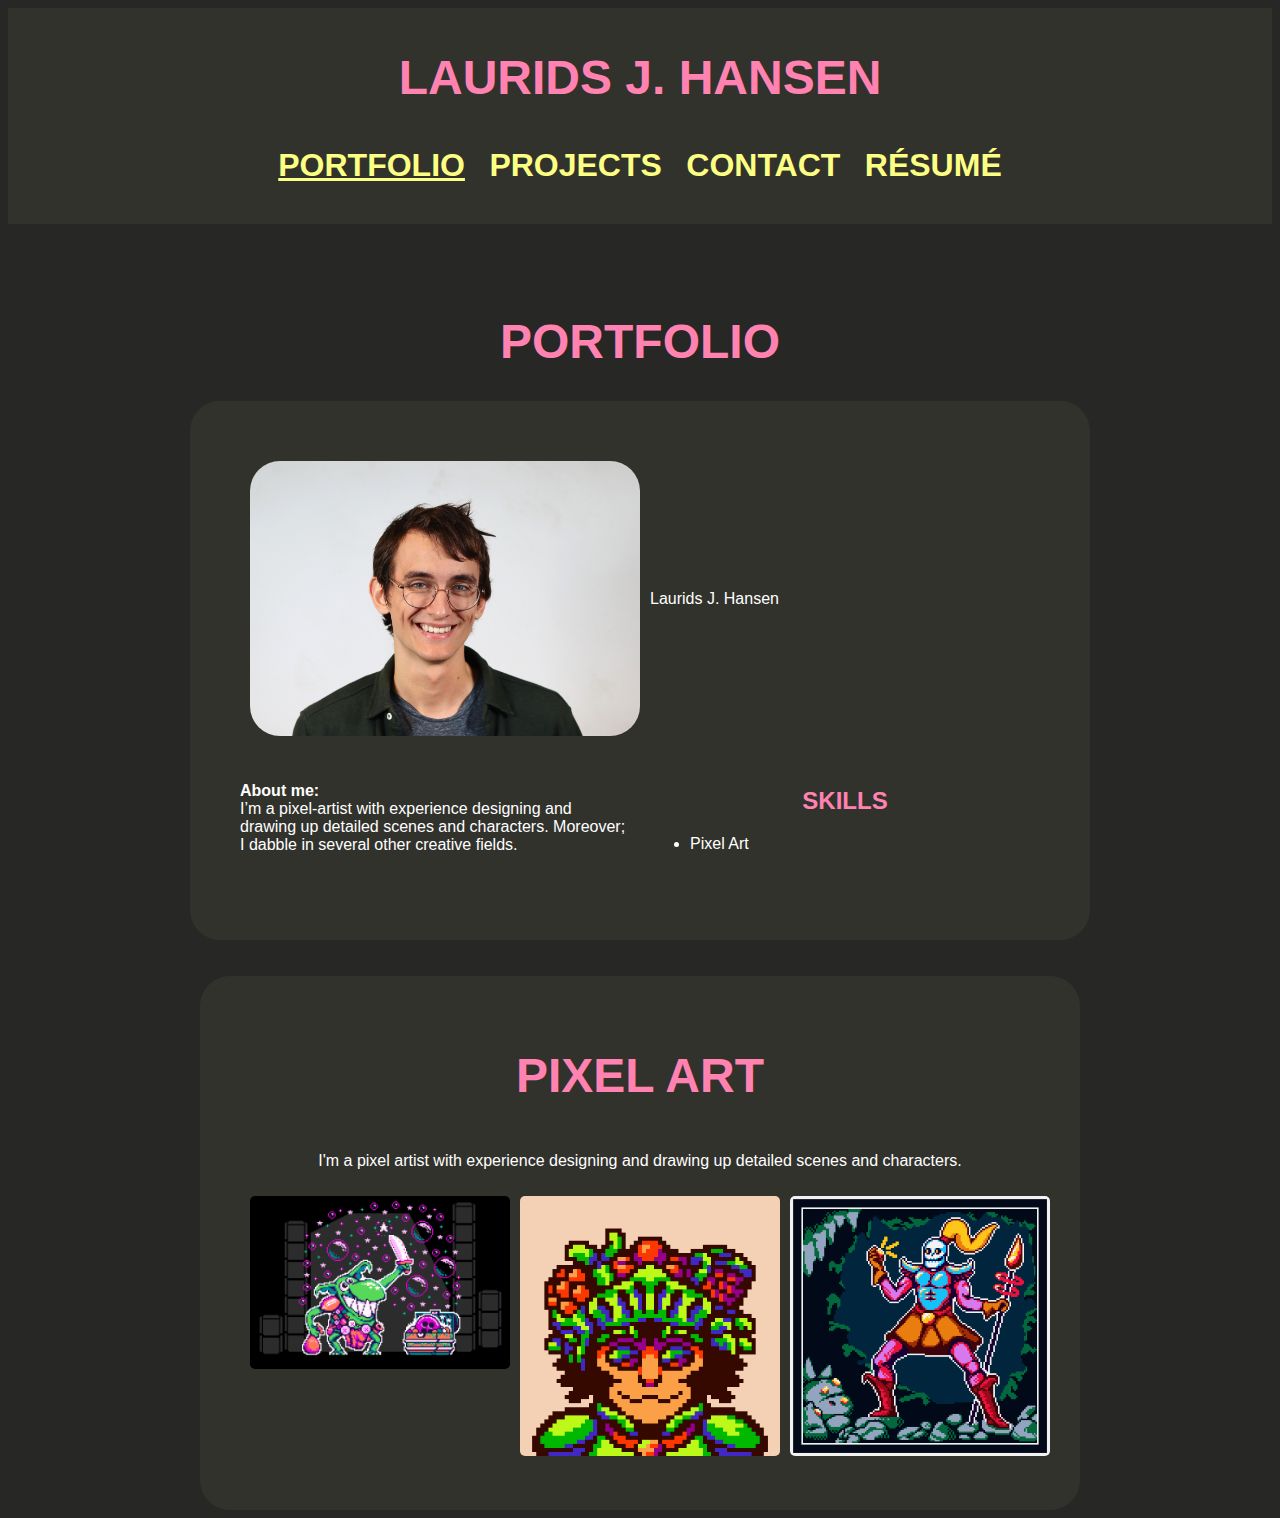
==== Project/Pages/index.html @ 57af816f "More website" ====
<!doctype html> <!-- Defines the document as an HTML.-->
<html> <!-- Start of HTML.-->
<head> 
    <link rel="stylesheet" href="StyleSheet.css" type="text/CSS"> <!-- references stylesheet-->
    <title> Home Page </title>
    <link rel="icon" href="../Images/logo.png" type="image/png">

</head>

<body>
<!-- HEADER-->
    <div id="header"> 
        <h1 id="site_name"> Laurids J. hansen</h1> 
        <div id="nav_bar" class="sticky">
            <button onclick="location.href='index.html'"><u>portfolio</u></button>
            <button onclick="location.href='projects.html'"> Projects </button>
            <button onclick="location.href='contact.html'"> contact </button>
            <button onclick="window.open('https://www.linkedin.com/in/lauridsjhansen/', '_blank')"> Résumé </button>
        </div>
    </div>

    <h1> portfolio </h1> <!-- Title of the page.-->

<!-- INTRO BOX-->
<div id="intro" class="box" class="responsive"> 
    <img src="../Images/portrait.jpg" alt="Portrait of Laurids" id="Portrait">
    <p> Laurids J. Hansen</p>
    <p><strong>About me:</strong><br>
        I’m a pixel-artist with experience designing and drawing up detailed scenes and characters.
        Moreover; I dabble in several other creative fields.</p>
    
<!-- TABLE OF CONTENTS-->
    <div id="Table of contents"> <h2> Skills </h2>
        <ul>
            <li> Pixel Art</li>
        </ul>
    </div>
    
</div>

<br>
<br>

<!-- PIXEL ART -->
<div id="pixel_art" class="box">
    <h1>Pixel Art</h1>
    <p>
        I'm a pixel artist with experience designing and drawing up detailed scenes and characters.
    </p>
    <div class="gallery">
        <div class="gallery-item">
            <img src="../Images/goblin.png" alt="Pixel Art goblin">
        </div>
        <div class="gallery-item">
            <img src="../Images/monkey.png" alt="Pixel Art monkey">
        </div>
        <div class="gallery-item">
            <img src="../Images/soldier.gif" alt="Pixel Art soldier">
        </div>
    </div>
</div>

</body>


</html>
---- Project/Pages/StyleSheet.css ----
@charset "utf-8";

/* Body */
body {
    background-color: #272725;
    color: white;
    font-family: sans-serif;
}

/* Headings */
h1, h2, h3, h4, h5, h6 {
    color: #ff82b1;
    font-family: sans-serif;
    text-transform: uppercase;
    text-align: center;
}

h1 {
    font-size: 3em;
}

/* Text Elements */
p, a, span, div {
    color: white;
    font-family: sans-serif;
}

/* Images */
img {
    border-radius: 30px;
    margin: 10px;
    max-width: 100%;
}

/* Links */
:any-link {
    color: #fff79f;
}

:any-link:hover {
    color: #fffb00;
    animation-name: hover_zoom;
    animation-duration: 100ms;
    position: relative;
    animation-fill-mode: forwards;
}

/* Buttons */
button {
    background-color: #ff82b200;
    color: #fdff83;
    border: none;
    border-radius: 30px;
    padding: 10px;
    margin: auto;
    text-transform: uppercase;
    text-align: center;
    font-size: 2em;
    font-weight: bold;
}

button:hover {
    animation-name: hover_zoom;
    animation-duration: 100ms;
    position: relative;
    animation-fill-mode: forwards;
}

/* NAVIGATION BAR & TITLE*/
#header {
    border-radius: 0px;
    justify-content: center;
    margin-top: 0px;
    margin-left: 0px;
    margin-right: 0px;
    margin-bottom: 90px;
    text-align: center;
    background-color: #32322d;
    padding-bottom: 30px;
    padding-top: 10px;

}
.box {
/* BOX */
    display: flex;
    flex-wrap: wrap;
    justify-content: center;
    align-items: center;
    align-content: center;
    flex-direction: row;
    max-width: 800px;

    /* FORMATTING */
    margin: auto;
    background-color: #32322d;
    border-radius: 30px;
    padding: 40px;
}
/* INTRO */
#intro {
    display: grid;
    grid-template-columns: 1fr 1fr;
    grid-template-rows: auto auto 1fr;
    grid-template-areas: 
        "portrait about"
        "portrait name"
        "portrait toc";
    gap: 20px;
    max-width: 800px;
    margin: auto;
    background-color: #32322d;
    border-radius: 30px;
    padding: 50px;
}

.portrait {
    grid-area: portrait;
    max-width: 100%;
    border-radius: 30px;
}

.name {
    grid-area: name;
    align-self: start;
}

.about {
    grid-area: about;
}

.toc {
    grid-area: toc;
    align-self: end;
}
/* IMAGE GALLERY GRID */
.gallery {
    display: grid;
    grid-template-rows: auto;
    grid-template-columns: auto auto auto;
    gap: 10px;
}
.gallery img {
    width: 100%;
    height: auto;
    object-fit: cover;
    border-radius: 5px;
}

/* RESPONSIVE */
.responsive {
    max-width: 100%;
    height: auto;
}

/* RESPONSIVE IMAGE */
@media screen and (max-width: 800px) {
    .responsive {
        max-width: 100%;
    }
}

/* ANIMATION */
@keyframes hover_zoom {
    0% {
        transform: scale(1);
        text-shadow: none;
    }
    100% {
        transform: scale(1.1);
        text-shadow: 0 2px 3px rgba(0, 0, 0, 0.471);
    }
}
/* JAVASCRIPT */
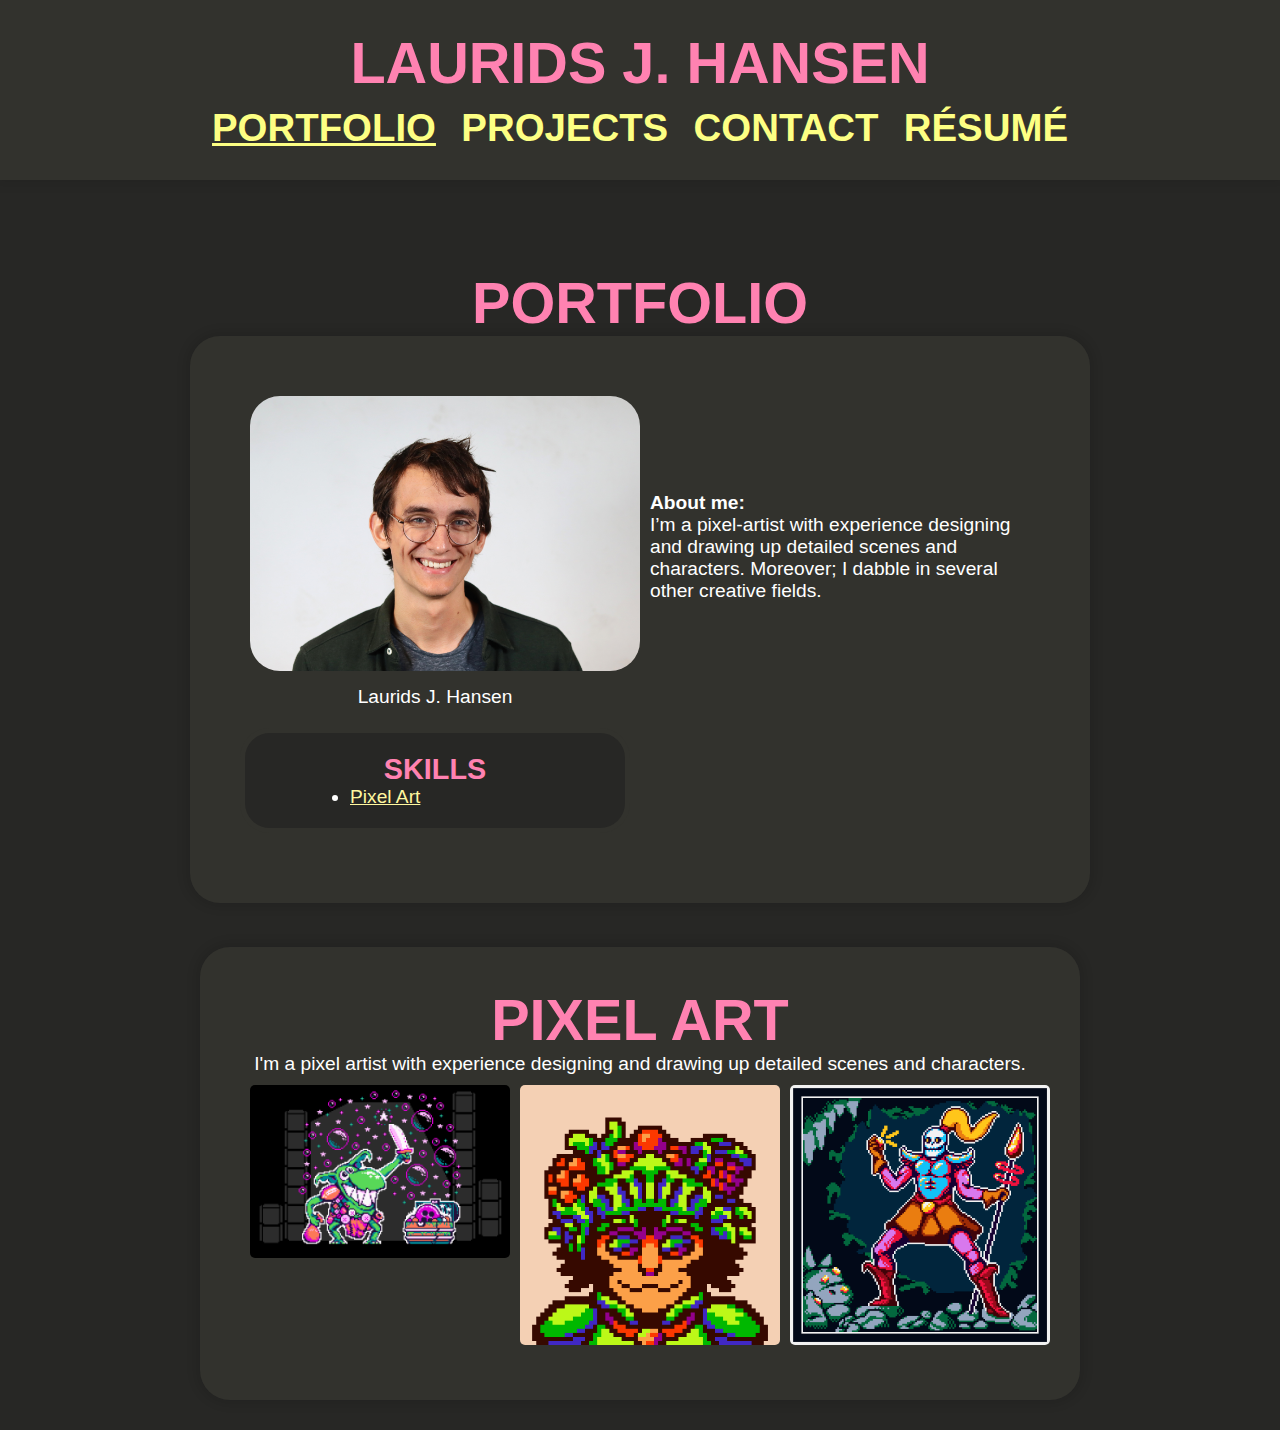
==== commit 78606a40: "Fix for intro" ====
--- a/Project/Pages/index.html
+++ b/Project/Pages/index.html
@@ -2,14 +2,14 @@
 <html> <!-- Start of HTML.-->
 <head> 
     <link rel="stylesheet" href="StyleSheet.css" type="text/CSS"> <!-- references stylesheet-->
-    <title> Home Page </title>
+    <title> Laurids J. Hansen - Portfolio </title>
     <link rel="icon" href="../Images/logo.png" type="image/png">
 
 </head>
 
 <body>
 <!-- HEADER-->
-    <div id="header"> 
+    <nav> 
         <h1 id="site_name"> Laurids J. hansen</h1> 
         <div id="nav_bar" class="sticky">
             <button onclick="location.href='index.html'"><u>portfolio</u></button>
@@ -17,30 +17,30 @@
             <button onclick="location.href='contact.html'"> contact </button>
             <button onclick="window.open('https://www.linkedin.com/in/lauridsjhansen/', '_blank')"> Résumé </button>
         </div>
-    </div>
+    </nav>
 
     <h1> portfolio </h1> <!-- Title of the page.-->
 
 <!-- INTRO BOX-->
-<div id="intro" class="box" class="responsive"> 
-    <img src="../Images/portrait.jpg" alt="Portrait of Laurids" id="Portrait">
-    <p> Laurids J. Hansen</p>
-    <p><strong>About me:</strong><br>
+<div id="intro" class="box"> 
+    <div>
+        <img src="../Images/portrait.jpg" alt="Portrait of Laurids" id="Portrait" class="portrait">
+        <p class="name">Laurids J. Hansen</p>
+    </div>    
+    <p class="about"><strong>About me:</strong><br>
         I’m a pixel-artist with experience designing and drawing up detailed scenes and characters.
         Moreover; I dabble in several other creative fields.</p>
     
-<!-- TABLE OF CONTENTS-->
-    <div id="Table of contents"> <h2> Skills </h2>
+    <!-- TABLE OF CONTENTS-->
+    <div class="toc"> 
+        <h2>Skills</h2>
         <ul>
-            <li> Pixel Art</li>
+            <li><a href="#pixel_art" onclick="document.getElementById('pixel_art').scrollIntoView({ behavior: 'smooth' }); return false;">Pixel Art</a></li>
         </ul>
     </div>
-    
 </div>
-
 <br>
 <br>
-
 <!-- PIXEL ART -->
 <div id="pixel_art" class="box">
     <h1>Pixel Art</h1>
--- a/Project/Pages/StyleSheet.css
+++ b/Project/Pages/StyleSheet.css
@@ -1,10 +1,14 @@
 @charset "utf-8";
-
+* {
+    padding: 0;
+    margin: 0;
+}
 /* Body */
 body {
     background-color: #272725;
     color: white;
     font-family: sans-serif;
+    font-size: larger
 }
 
 /* Headings */
@@ -36,14 +40,13 @@
 :any-link {
     color: #fff79f;
 }
-
-:any-link:hover {
-    color: #fffb00;
-    animation-name: hover_zoom;
-    animation-duration: 100ms;
-    position: relative;
-    animation-fill-mode: forwards;
-}
+    :any-link:hover {
+        color: #fffb00;
+        animation-name: hover_zoom;
+        animation-duration: 100ms;
+        position: relative;
+        animation-fill-mode: forwards;
+    }
 
 /* Buttons */
 button {
@@ -58,16 +61,18 @@
     font-size: 2em;
     font-weight: bold;
 }
-
-button:hover {
-    animation-name: hover_zoom;
-    animation-duration: 100ms;
-    position: relative;
-    animation-fill-mode: forwards;
+    button:hover {
+        animation-name: hover_zoom;
+        animation-duration: 100ms;
+        position: relative;
+        animation-fill-mode: forwards;
+    }
+.burger-menu
+{
+    
 }
-
 /* NAVIGATION BAR & TITLE*/
-#header {
+nav {
     border-radius: 0px;
     justify-content: center;
     margin-top: 0px;
@@ -76,8 +81,9 @@
     margin-bottom: 90px;
     text-align: center;
     background-color: #32322d;
-    padding-bottom: 30px;
-    padding-top: 10px;
+    padding-bottom: 20px;
+    padding-top: 30px;
+    box-shadow: 0px 0px 10px 5px rgba(0, 0, 0, 0.075);
 
 }
 .box {
@@ -89,22 +95,20 @@
     align-content: center;
     flex-direction: row;
     max-width: 800px;
+    box-shadow: 0px 0px 10px 5px rgba(0, 0, 0, 0.097);
 
     /* FORMATTING */
-    margin: auto;
+    margin-left: auto;
+    margin-right: auto;
     background-color: #32322d;
     border-radius: 30px;
     padding: 40px;
+    margin-bottom: 30px;
 }
 /* INTRO */
 #intro {
-    display: grid;
-    grid-template-columns: 1fr 1fr;
-    grid-template-rows: auto auto 1fr;
-    grid-template-areas: 
-        "portrait about"
-        "portrait name"
-        "portrait toc";
+    display: flex;
+    flex-direction: column;
     gap: 20px;
     max-width: 800px;
     margin: auto;
@@ -112,26 +116,39 @@
     border-radius: 30px;
     padding: 50px;
 }
-
+#intro {
+    display: grid;
+    grid-template-columns: 1fr 1fr;
+    grid-template-rows: auto auto 1fr;
+    gap: 20px;
+    max-width: 800px;
+    margin: auto;
+    background-color: #32322d;
+    border-radius: 30px;
+    padding: 50px;
+}
+.name {
+    text-align: center;
+    vertical-align: top;
+}
+/* TABLE OF CONTENTS */
+.toc {
+    border: solid 5px #32322d;
+    border-radius: 30px;
+    padding: 20px;
+    background-color: #272725;
+    
+}
+.toc ul {
+    padding-left: 25%; /* Adjust the value as needed */
+}
+/* PORTRAIT */
 .portrait {
-    grid-area: portrait;
     max-width: 100%;
     border-radius: 30px;
+    padding-bottom: 0;
 }
 
-.name {
-    grid-area: name;
-    align-self: start;
-}
-
-.about {
-    grid-area: about;
-}
-
-.toc {
-    grid-area: toc;
-    align-self: end;
-}
 /* IMAGE GALLERY GRID */
 .gallery {
     display: grid;
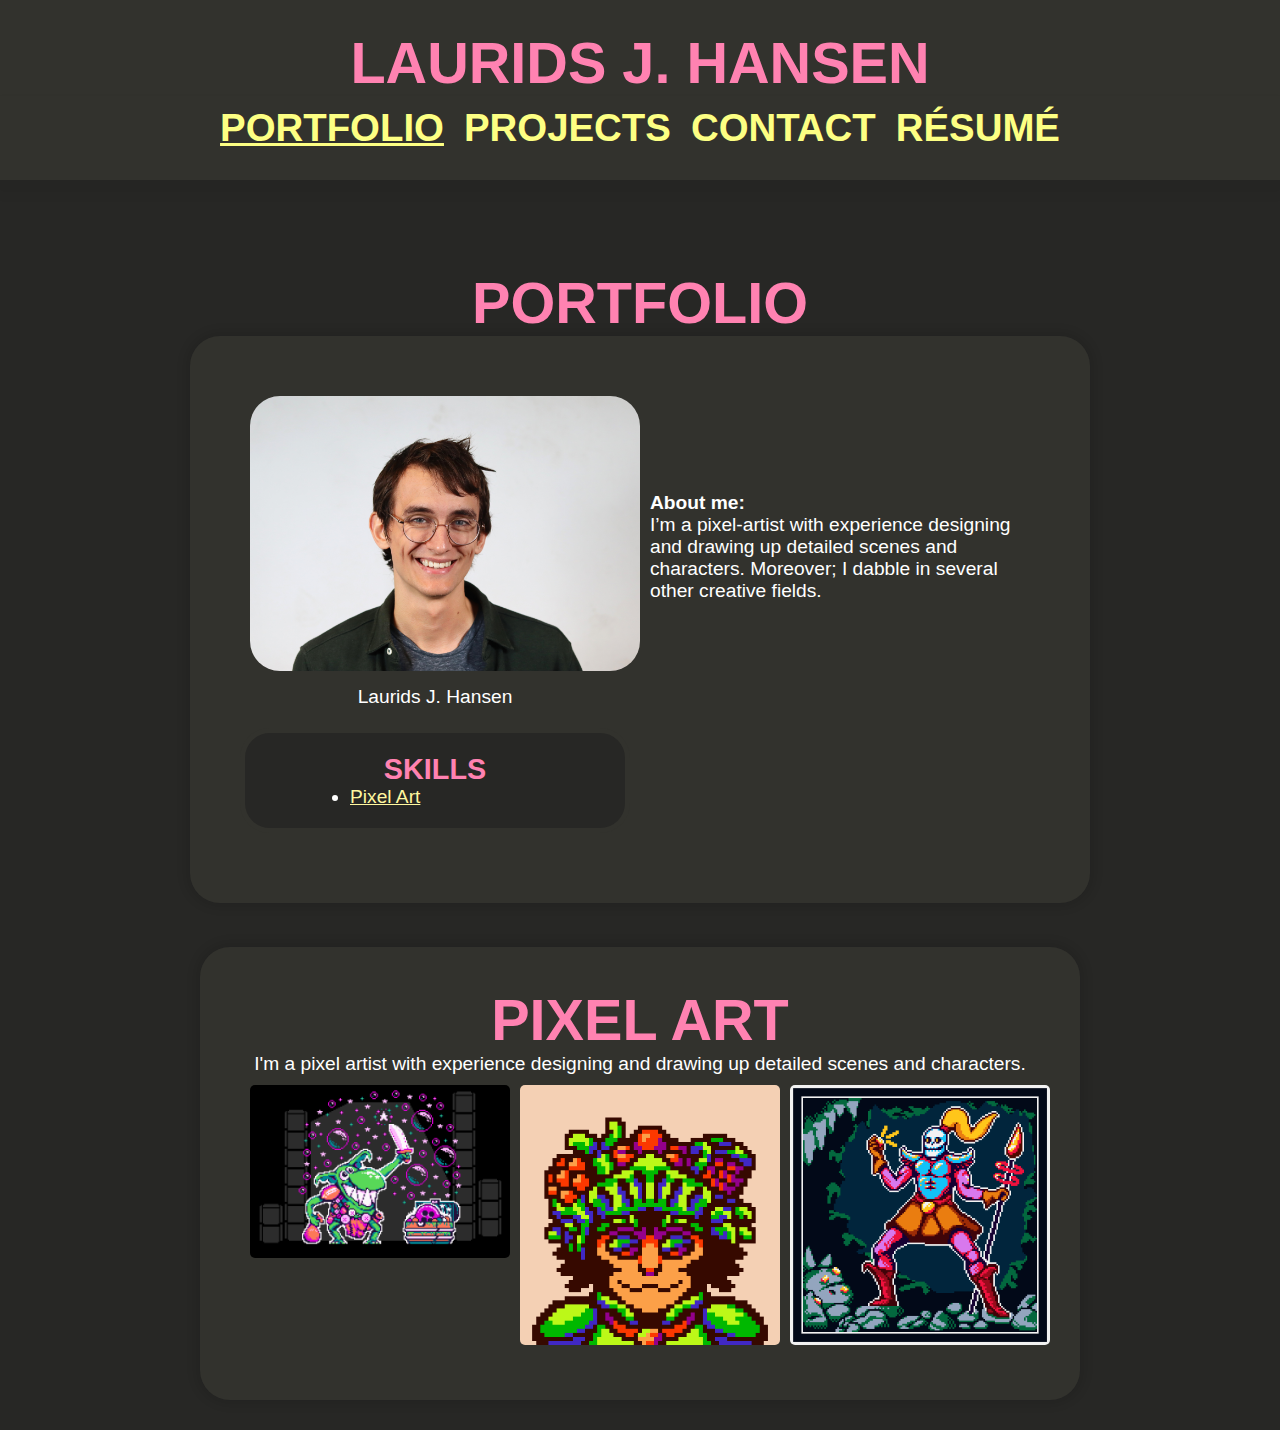
==== commit f79fbc76: "Burger does not work" ====
--- a/Project/Pages/index.html
+++ b/Project/Pages/index.html
@@ -9,9 +9,11 @@
 
 <body>
 <!-- HEADER-->
+<h1 id="site_name"> Laurids J. hansen</h1> 
     <nav> 
-        <h1 id="site_name"> Laurids J. hansen</h1> 
-        <div id="nav_bar" class="sticky">
+        <input id="menu-activate" type="checkbox"> 
+        <label class="menu-box" for="menu-activate">
+        <div id="nav_bar" class="menu">
             <button onclick="location.href='index.html'"><u>portfolio</u></button>
             <button onclick="location.href='projects.html'"> Projects </button>
             <button onclick="location.href='contact.html'"> contact </button>
--- a/Project/Pages/StyleSheet.css
+++ b/Project/Pages/StyleSheet.css
@@ -67,11 +67,13 @@
         position: relative;
         animation-fill-mode: forwards;
     }
-.burger-menu
-{
-    
-}
+
 /* NAVIGATION BAR & TITLE*/
+#site_name {
+    background-color: #32322d;
+    padding-top: 30px;
+
+}
 nav {
     border-radius: 0px;
     justify-content: center;
@@ -82,10 +84,103 @@
     text-align: center;
     background-color: #32322d;
     padding-bottom: 20px;
-    padding-top: 30px;
-    box-shadow: 0px 0px 10px 5px rgba(0, 0, 0, 0.075);
-
-}
+    box-shadow: 0px 10px 10px 5px rgba(0, 0, 0, 0.04);
+    display: flex;
+    nav{
+    background-color: #2d363c;
+    display: flex;
+    flex-direction: column;
+    justify-content: space-between;
+    align-items: center;    
+}
+.menu{
+    display: flex;
+    flex-direction: row;
+    list-style-type: none;
+}
+.menu li {
+    color: white;
+    padding: 15px;
+}
+.menu-box {
+    display: flex;
+    flex-direction: column;
+    justify-content: center;
+    align-items: center;
+}
+}
+/* BURGER MENU */
+.menu-icon, .menu-icon::before, .menu-icon::after{
+    display: block;
+    position: absolute;
+    background-color: aliceblue;
+    height: 4px;
+    width: 30px;
+    border-radius: 2px;
+    transition: transform 0.5s;
+}
+.menu-icon::before{
+    content: "";
+    margin-top: -8px;
+}
+.menu-icon::after{
+    content: "";
+    margin-top: 8px;
+}
+#menu-activate:checked + .menu-box .menu-icon::before{
+    margin-top: 0;
+    transform: rotate(45deg);
+}
+#menu-activate:checked + .menu-box .menu-icon::after{
+    margin-top: 0;
+    transform: rotate(-45deg);
+}
+#menu-activate:checked + .menu-box .menu-icon{
+    background-color: transparent;
+}
+
+#menu-activate {
+    display: none;
+}
+.menu-box {
+    display: none;
+}
+
+@media screen and (max-width: 700px) {
+    .menu-box {
+        display: flex;
+        flex-direction: column;
+        justify-content: center;
+        align-items: center;
+        width: 30px;
+        height: 100%;
+    }
+    .menu {
+        position: absolute;
+        top: 0;
+        left: 0;
+        margin-top: 75px;
+        background-color: #32322d;
+        flex-direction: column;
+        justify-content: center;
+        align-items: center;
+        width: 100%;
+    }
+        #menu-activate ~ .menu button a {
+            height: 0;
+            margin: 0;
+            padding: 0;
+            transition: height 1s;
+            display: none;
+        }
+        #menu-activate:checked ~ .menu button a {
+            height: 50px;
+            margin: 0;
+            padding: 0;
+            transition: height 1s;
+        }
+}
+
 .box {
 /* BOX */
     display: flex;
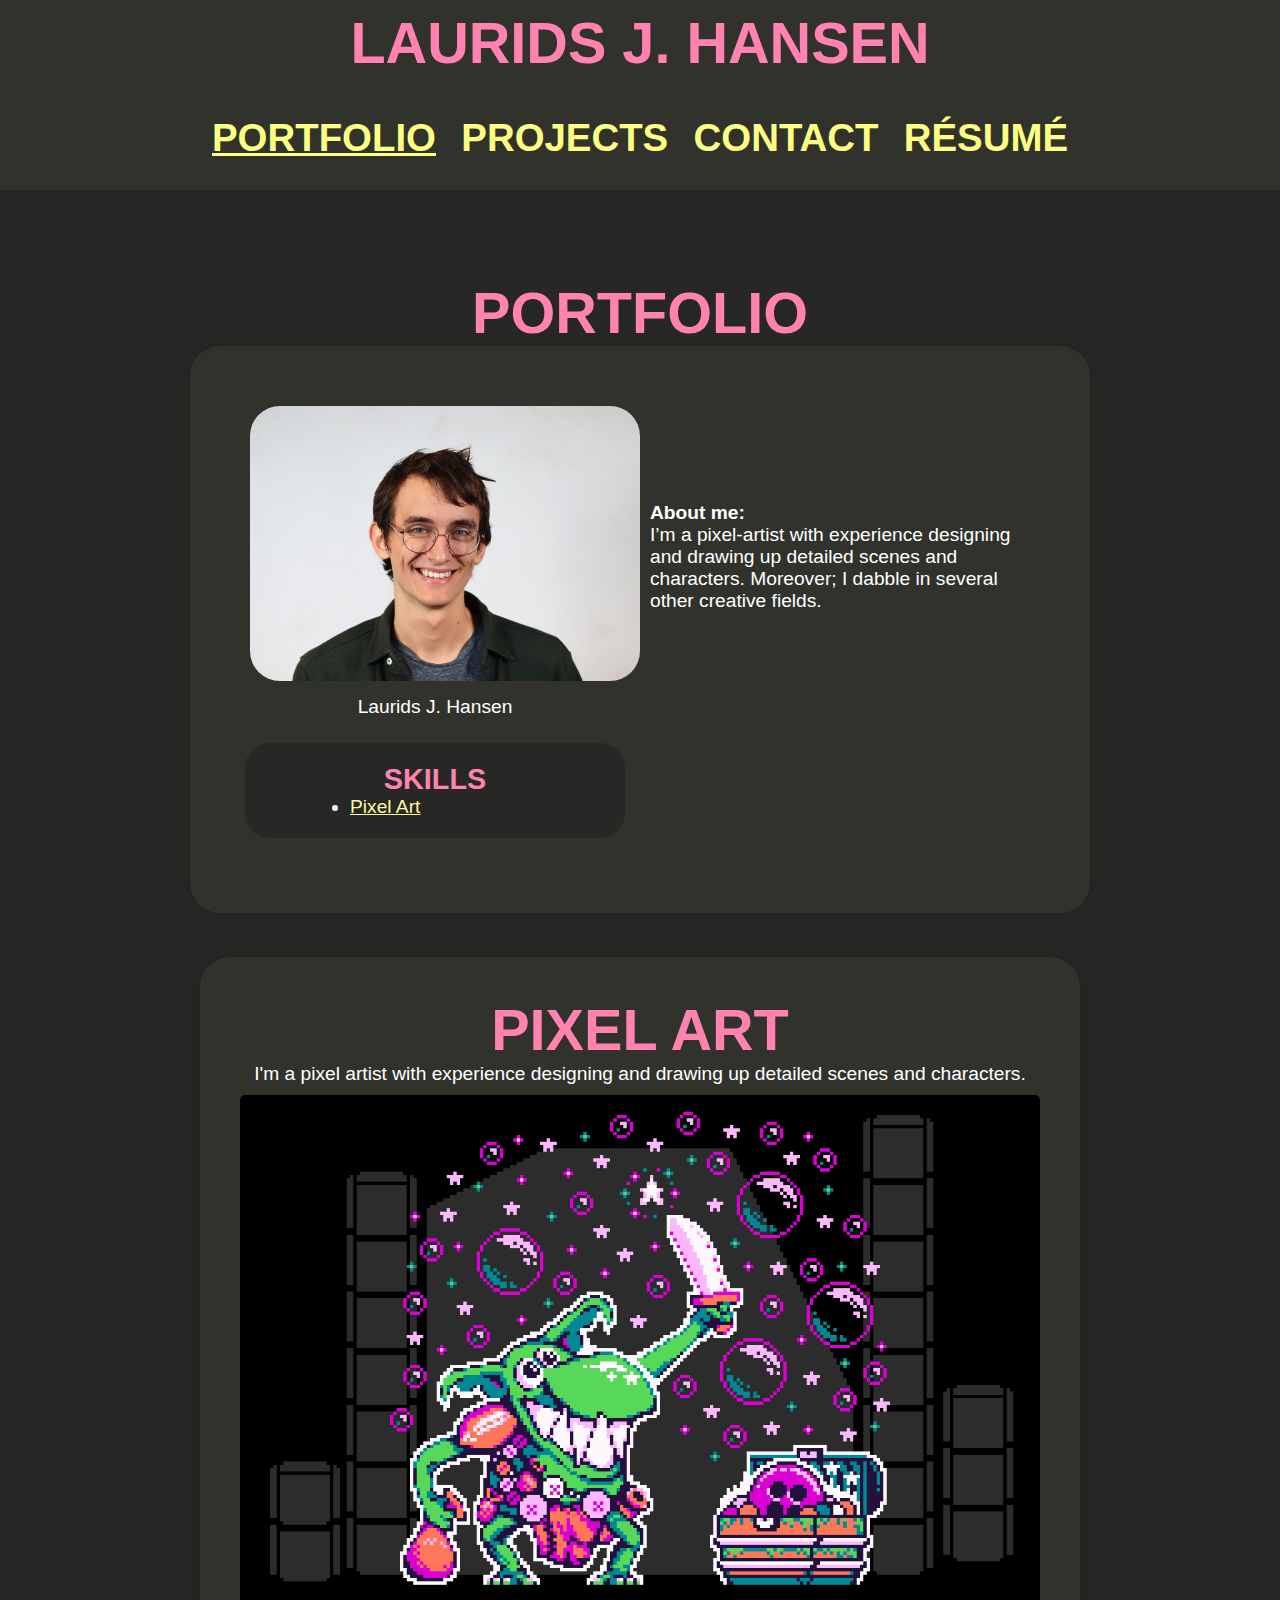
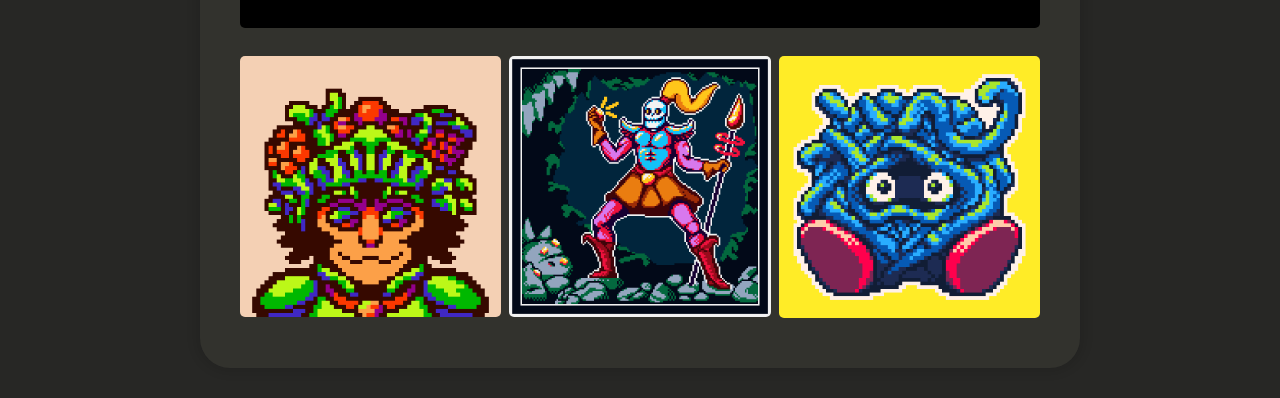
==== commit 28cb07f0: "Gallery fix and header tweaks" ====
--- a/Project/Pages/index.html
+++ b/Project/Pages/index.html
@@ -6,14 +6,11 @@
     <link rel="icon" href="../Images/logo.png" type="image/png">
 
 </head>
-
 <body>
 <!-- HEADER-->
-<h1 id="site_name"> Laurids J. hansen</h1> 
+    <h1 id="site_name"> Laurids J. hansen</h1> 
     <nav> 
-        <input id="menu-activate" type="checkbox"> 
-        <label class="menu-box" for="menu-activate">
-        <div id="nav_bar" class="menu">
+        <div id="nav_bar" class="sticky">
             <button onclick="location.href='index.html'"><u>portfolio</u></button>
             <button onclick="location.href='projects.html'"> Projects </button>
             <button onclick="location.href='contact.html'"> contact </button>
@@ -50,15 +47,10 @@
         I'm a pixel artist with experience designing and drawing up detailed scenes and characters.
     </p>
     <div class="gallery">
-        <div class="gallery-item">
-            <img src="../Images/goblin.png" alt="Pixel Art goblin">
-        </div>
-        <div class="gallery-item">
+            <img src="../Images/goblin.png" alt="Pixel Art goblin" class="image-wide">
             <img src="../Images/monkey.png" alt="Pixel Art monkey">
-        </div>
-        <div class="gallery-item">
             <img src="../Images/soldier.gif" alt="Pixel Art soldier">
-        </div>
+            <img src="../Images/tangela.png" alt="Tangela">
     </div>
 </div>
 
--- a/Project/Pages/StyleSheet.css
+++ b/Project/Pages/StyleSheet.css
@@ -67,12 +67,14 @@
         position: relative;
         animation-fill-mode: forwards;
     }
-
+.burger-menu
+{
+    
+}
 /* NAVIGATION BAR & TITLE*/
-#site_name {
-    background-color: #32322d;
-    padding-top: 30px;
-
+#site_name {   
+    background-color: #32322d;
+    padding-top: 10px;
 }
 nav {
     border-radius: 0px;
@@ -84,103 +86,10 @@
     text-align: center;
     background-color: #32322d;
     padding-bottom: 20px;
-    box-shadow: 0px 10px 10px 5px rgba(0, 0, 0, 0.04);
-    display: flex;
-    nav{
-    background-color: #2d363c;
-    display: flex;
-    flex-direction: column;
-    justify-content: space-between;
-    align-items: center;    
-}
-.menu{
-    display: flex;
-    flex-direction: row;
-    list-style-type: none;
-}
-.menu li {
-    color: white;
-    padding: 15px;
-}
-.menu-box {
-    display: flex;
-    flex-direction: column;
-    justify-content: center;
-    align-items: center;
-}
-}
-/* BURGER MENU */
-.menu-icon, .menu-icon::before, .menu-icon::after{
-    display: block;
-    position: absolute;
-    background-color: aliceblue;
-    height: 4px;
-    width: 30px;
-    border-radius: 2px;
-    transition: transform 0.5s;
-}
-.menu-icon::before{
-    content: "";
-    margin-top: -8px;
-}
-.menu-icon::after{
-    content: "";
-    margin-top: 8px;
-}
-#menu-activate:checked + .menu-box .menu-icon::before{
-    margin-top: 0;
-    transform: rotate(45deg);
-}
-#menu-activate:checked + .menu-box .menu-icon::after{
-    margin-top: 0;
-    transform: rotate(-45deg);
-}
-#menu-activate:checked + .menu-box .menu-icon{
-    background-color: transparent;
-}
-
-#menu-activate {
-    display: none;
-}
-.menu-box {
-    display: none;
-}
-
-@media screen and (max-width: 700px) {
-    .menu-box {
-        display: flex;
-        flex-direction: column;
-        justify-content: center;
-        align-items: center;
-        width: 30px;
-        height: 100%;
-    }
-    .menu {
-        position: absolute;
-        top: 0;
-        left: 0;
-        margin-top: 75px;
-        background-color: #32322d;
-        flex-direction: column;
-        justify-content: center;
-        align-items: center;
-        width: 100%;
-    }
-        #menu-activate ~ .menu button a {
-            height: 0;
-            margin: 0;
-            padding: 0;
-            transition: height 1s;
-            display: none;
-        }
-        #menu-activate:checked ~ .menu button a {
-            height: 50px;
-            margin: 0;
-            padding: 0;
-            transition: height 1s;
-        }
-}
-
+    padding-top: 30px;
+    box-shadow: 0px 16px 10px 5px rgba(0, 0, 0, 0.028);
+
+}
 .box {
 /* BOX */
     display: flex;
@@ -247,9 +156,10 @@
 /* IMAGE GALLERY GRID */
 .gallery {
     display: grid;
-    grid-template-rows: auto;
-    grid-template-columns: auto auto auto;
-    gap: 10px;
+    grid-template-rows: 1fr;
+    grid-template-columns: 1fr 1fr 1fr;
+    gap: 8px;
+    justify-items: center;
 }
 .gallery img {
     width: 100%;
@@ -257,6 +167,11 @@
     object-fit: cover;
     border-radius: 5px;
 }
+.image-wide {
+    width: 100%;
+    max-width: 100%;
+    grid-column: 1 / span 3;
+}
 
 /* RESPONSIVE */
 .responsive {
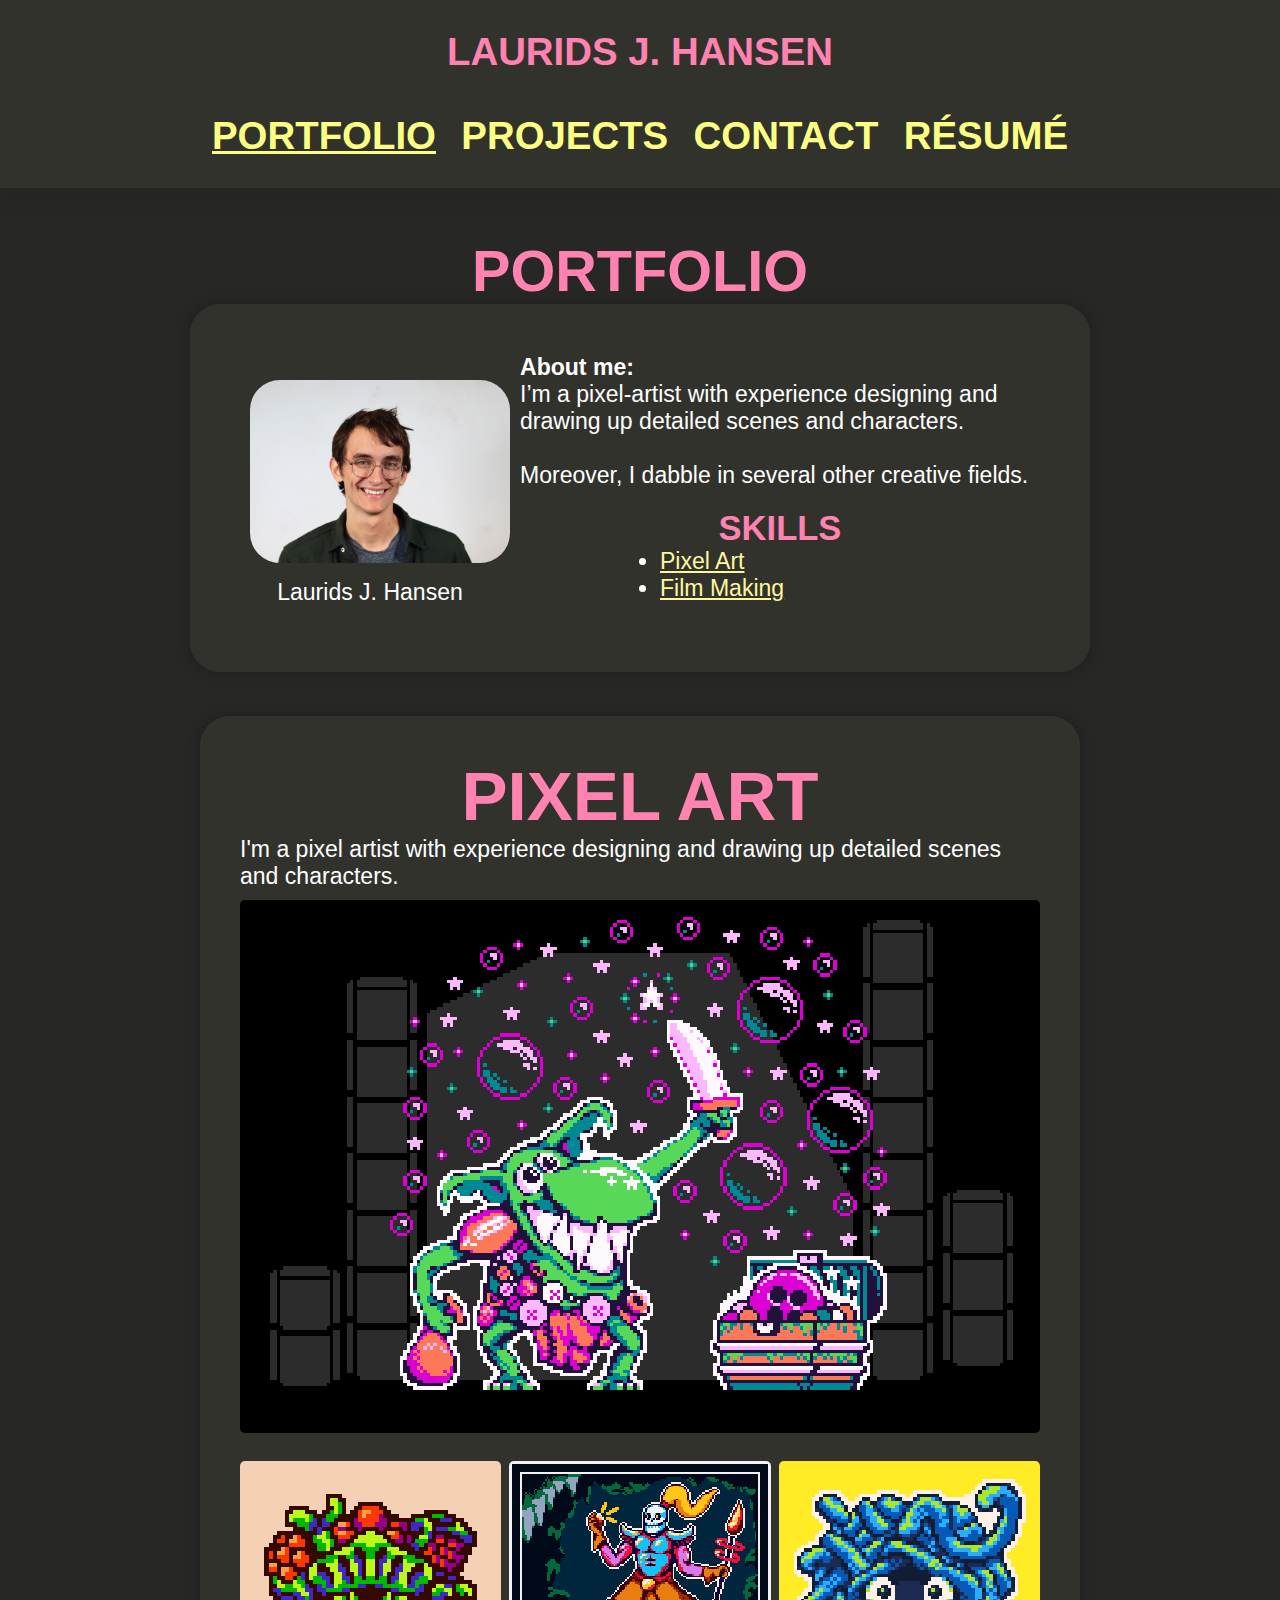
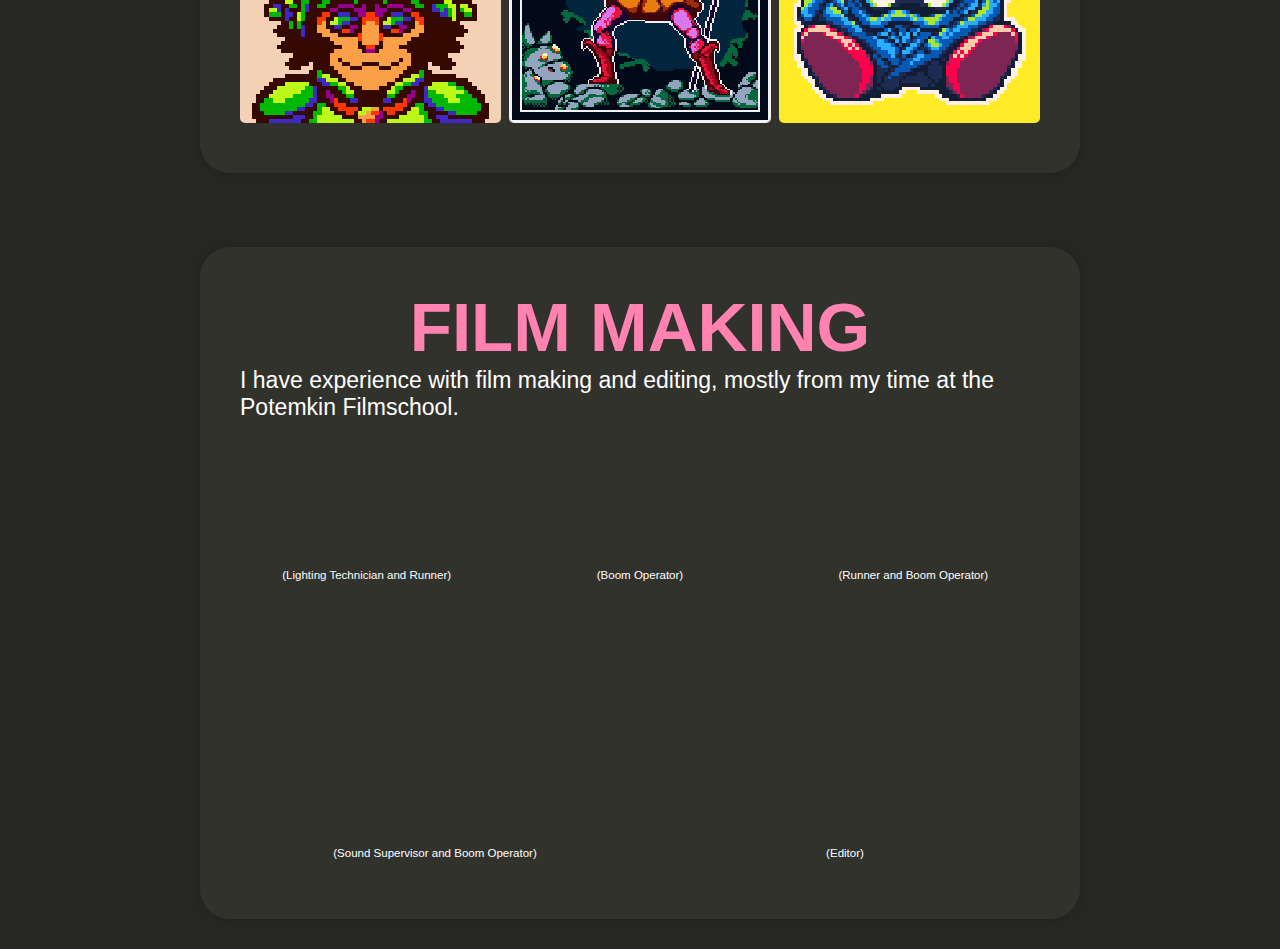
==== commit 4afa4b8d: "General clean-up." ====
--- a/Project/Pages/index.html
+++ b/Project/Pages/index.html
@@ -7,39 +7,44 @@
 
 </head>
 <body>
-<!-- HEADER-->
+    <!-- HEADER-->
     <h1 id="site_name"> Laurids J. hansen</h1> 
     <nav> 
         <div id="nav_bar" class="sticky">
             <button onclick="location.href='index.html'"><u>portfolio</u></button>
             <button onclick="location.href='projects.html'"> Projects </button>
-            <button onclick="location.href='contact.html'"> contact </button>
+            <button onclick="location.href='contact.html'"> Contact </button>
             <button onclick="window.open('https://www.linkedin.com/in/lauridsjhansen/', '_blank')"> Résumé </button>
         </div>
     </nav>
 
-    <h1> portfolio </h1> <!-- Title of the page.-->
-
-<!-- INTRO BOX-->
-<div id="intro" class="box"> 
-    <div>
-        <img src="../Images/portrait.jpg" alt="Portrait of Laurids" id="Portrait" class="portrait">
-        <p class="name">Laurids J. Hansen</p>
-    </div>    
-    <p class="about"><strong>About me:</strong><br>
-        I’m a pixel-artist with experience designing and drawing up detailed scenes and characters.
-        Moreover; I dabble in several other creative fields.</p>
     
-    <!-- TABLE OF CONTENTS-->
-    <div class="toc"> 
-        <h2>Skills</h2>
-        <ul>
-            <li><a href="#pixel_art" onclick="document.getElementById('pixel_art').scrollIntoView({ behavior: 'smooth' }); return false;">Pixel Art</a></li>
-        </ul>
-    </div>
-</div>
-<br>
-<br>
+    <!-- INTRO BOX-->
+    <h1> Portfolio </h1> <!-- Title of the page.-->
+    <div id="intro" class="box"> 
+        <div>
+            <img src="../Images/portrait.jpg" alt="Portrait of Laurids" id="Portrait" class="portrait">
+            <p class="name">Laurids J. Hansen</p>
+        </div>   
+        <div>
+            <p class="about"><strong>About me:</strong><br>
+                I’m a pixel-artist with experience designing and drawing up detailed scenes and characters.
+                <br>
+                <br>
+                Moreover, I dabble in several other creative fields.</p>
+                <!-- TABLE OF CONTENTS-->
+                <div class="toc"> 
+                    <h2>Skills</h2>
+                    <ul>
+                        <li><a href="#pixel_art" onclick="document.getElementById('pixel_art').scrollIntoView({ behavior: 'smooth' }); return false;">Pixel Art</a></li>
+                        <li><a href="#Film_making" onclick="document.getElementById('Film_making').scrollIntoView({ behavior: 'smooth' }); return false;">Film Making</a></li>
+                    </ul>
+                </div>
+            </div>
+        </div> 
+        <br>
+        <br>
+        
 <!-- PIXEL ART -->
 <div id="pixel_art" class="box">
     <h1>Pixel Art</h1>
@@ -53,7 +58,37 @@
             <img src="../Images/tangela.png" alt="Tangela">
     </div>
 </div>
-
+<br>
+<br>
+<!-- FILM MAKING -->
+ <div  class="box" id="Film_making">
+    <h1>Film Making</h1>
+    <p>
+        I have experience with film making and editing, mostly from my time at the Potemkin Filmschool.
+    </p>
+    <div id="film-grid" class="flex-grid"> <!-- Flexbox grid for films -->
+        <div class="video-item">
+            <iframe src="https://www.youtube.com/embed/63WPYRjvljw" frameborder="0" allowfullscreen></iframe>
+            <p class="caption">(Lighting Technician and Runner)</p>
+        </div>
+        <div class="video-item">
+            <iframe src="https://www.youtube.com/embed/l7akx8A8Tw4" frameborder="0" allowfullscreen></iframe>
+            <p class="caption">(Boom Operator)</p>
+        </div>
+        <div class="video-item">
+            <iframe src="https://www.youtube.com/embed/b5EE3w9GFcc" frameborder="0" allowfullscreen></iframe>
+            <p class="caption">(Runner and Boom Operator)</p>
+        </div>
+        <div class="video-item">
+            <iframe src="https://www.youtube.com/embed/eJlgbPcXrJA" frameborder="0" allowfullscreen></iframe>
+            <p class="caption">(Sound Supervisor and Boom Operator)</p>
+        </div>
+        <div class="video-item">
+            <iframe src="https://www.youtube.com/embed/dFBteSI3els" frameborder="0" allowfullscreen></iframe>
+            <p class="caption">(Editor)</p>
+        </div>
+    </div>
+ </div>
 </body>
 
 
--- a/Project/Pages/StyleSheet.css
+++ b/Project/Pages/StyleSheet.css
@@ -8,7 +8,7 @@
     background-color: #272725;
     color: white;
     font-family: sans-serif;
-    font-size: larger
+    font-size: larger;
 }
 
 /* Headings */
@@ -40,17 +40,17 @@
 :any-link {
     color: #fff79f;
 }
-    :any-link:hover {
-        color: #fffb00;
-        animation-name: hover_zoom;
-        animation-duration: 100ms;
-        position: relative;
-        animation-fill-mode: forwards;
-    }
+:any-link:hover {
+    color: #fffb00;
+    animation-name: hover_zoom;
+    animation-duration: 100ms;
+    position: relative;
+    animation-fill-mode: forwards;
+}
 
 /* Buttons */
 button {
-    background-color: #ff82b200;
+    background-color: rgba(255, 130, 178, 0);
     color: #fdff83;
     border: none;
     border-radius: 30px;
@@ -67,14 +67,11 @@
         position: relative;
         animation-fill-mode: forwards;
     }
-.burger-menu
-{
-    
-}
 /* NAVIGATION BAR & TITLE*/
 #site_name {   
     background-color: #32322d;
-    padding-top: 10px;
+    padding-top: 30px;
+    font-size: 2em;
 }
 nav {
     border-radius: 0px;
@@ -82,12 +79,12 @@
     margin-top: 0px;
     margin-left: 0px;
     margin-right: 0px;
-    margin-bottom: 90px;
+    margin-bottom: 50px;
     text-align: center;
     background-color: #32322d;
     padding-bottom: 20px;
     padding-top: 30px;
-    box-shadow: 0px 16px 10px 5px rgba(0, 0, 0, 0.028);
+    box-shadow: 0 16px 10px 5px rgba(0, 0, 0, 0.028);
 
 }
 .box {
@@ -99,6 +96,7 @@
     align-content: center;
     flex-direction: row;
     max-width: 800px;
+    font-size: larger;
     box-shadow: 0px 0px 10px 5px rgba(0, 0, 0, 0.097);
 
     /* FORMATTING */
@@ -111,8 +109,8 @@
 }
 /* INTRO */
 #intro {
-    display: flex;
-    flex-direction: column;
+    display: grid;
+    grid-template-columns: 1fr 2fr;
     gap: 20px;
     max-width: 800px;
     margin: auto;
@@ -120,16 +118,11 @@
     border-radius: 30px;
     padding: 50px;
 }
-#intro {
-    display: grid;
-    grid-template-columns: 1fr 1fr;
-    grid-template-rows: auto auto 1fr;
-    gap: 20px;
-    max-width: 800px;
-    margin: auto;
-    background-color: #32322d;
-    border-radius: 30px;
-    padding: 50px;
+#intro .portrait {
+    grid-column: 1 / 2;
+}
+#intro .about-me, #intro .skills {
+    grid-column: 2 / 3;
 }
 .name {
     text-align: center;
@@ -137,22 +130,38 @@
 }
 /* TABLE OF CONTENTS */
 .toc {
-    border: solid 5px #32322d;
-    border-radius: 30px;
     padding: 20px;
-    background-color: #272725;
-    
+    margin: auto;
 }
 .toc ul {
-    padding-left: 25%; /* Adjust the value as needed */
+    padding-left: 25%;
 }
 /* PORTRAIT */
 .portrait {
     max-width: 100%;
+    min-width: 100%;
     border-radius: 30px;
     padding-bottom: 0;
 }
-
+/* Responsive adjustments */
+@media screen and (max-width: 800px) {
+    #intro {
+        grid-template-columns: 1fr;
+    }
+    #intro .portrait, #intro .about-me, #intro .skills {
+        grid-column: 1 / -1;
+    }
+    .toc ul {
+        padding-left: 0;
+    }
+    #film-grid {
+        @media screen and (max-width: 800px) {
+            display: grid;
+            grid-template-columns: 1fr;
+            gap: 20px;
+        }
+    }
+}
 /* IMAGE GALLERY GRID */
 .gallery {
     display: grid;
@@ -166,13 +175,35 @@
     height: auto;
     object-fit: cover;
     border-radius: 5px;
+    image-rendering: pixelated;
 }
 .image-wide {
     width: 100%;
     max-width: 100%;
     grid-column: 1 / span 3;
 }
-
+/* FILM MAKING */
+.caption {
+    text-align: center;
+    font-size: 0.5em;
+    margin-bottom: 20px;
+    color: rgb(255, 255, 255);
+}
+.video-item {
+    flex: 1 1 calc(33.333% - 20px);
+    box-sizing: border-box;
+    text-align: center;
+}
+.video-item iframe {
+    width: 100%;
+    height: auto;
+    aspect-ratio: 16 / 9;
+}
+.flex-grid {
+    display: flex;
+    flex-wrap: wrap;
+    gap: 20px;
+}
 /* RESPONSIVE */
 .responsive {
     max-width: 100%;
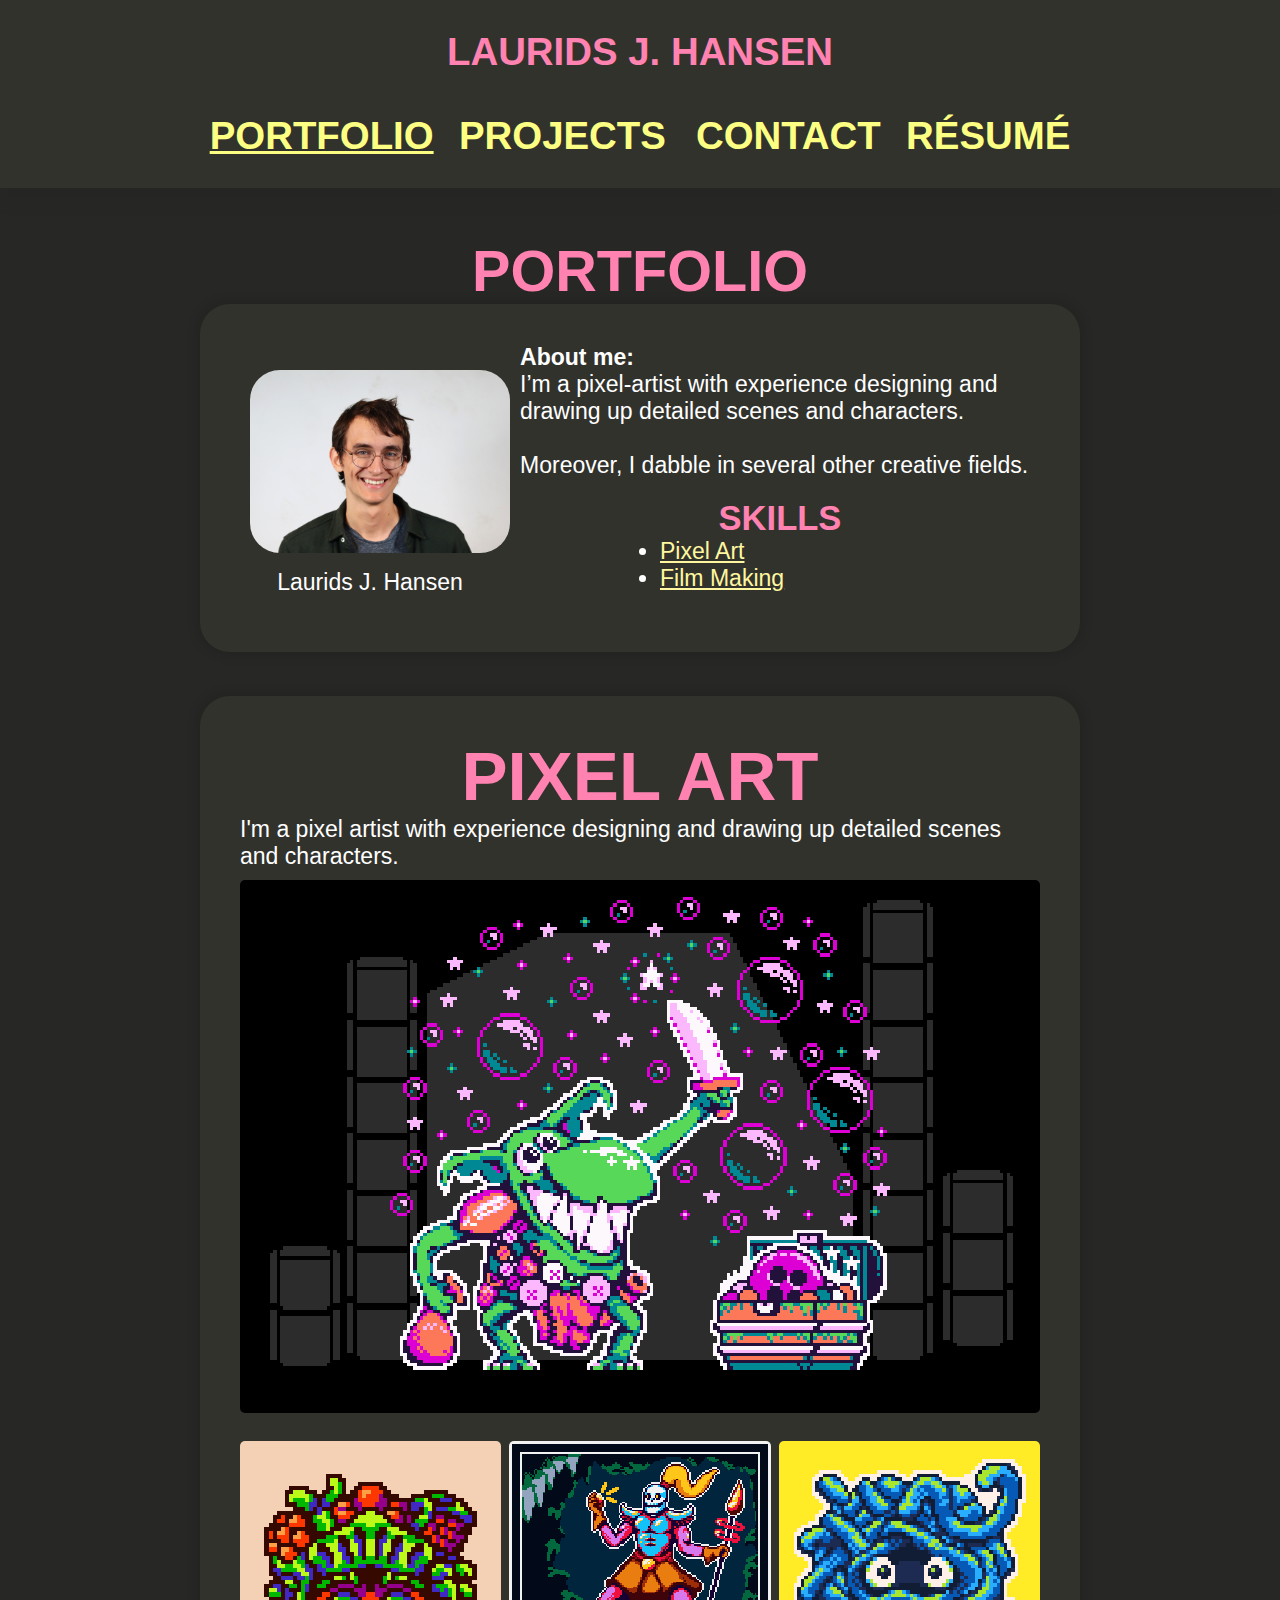
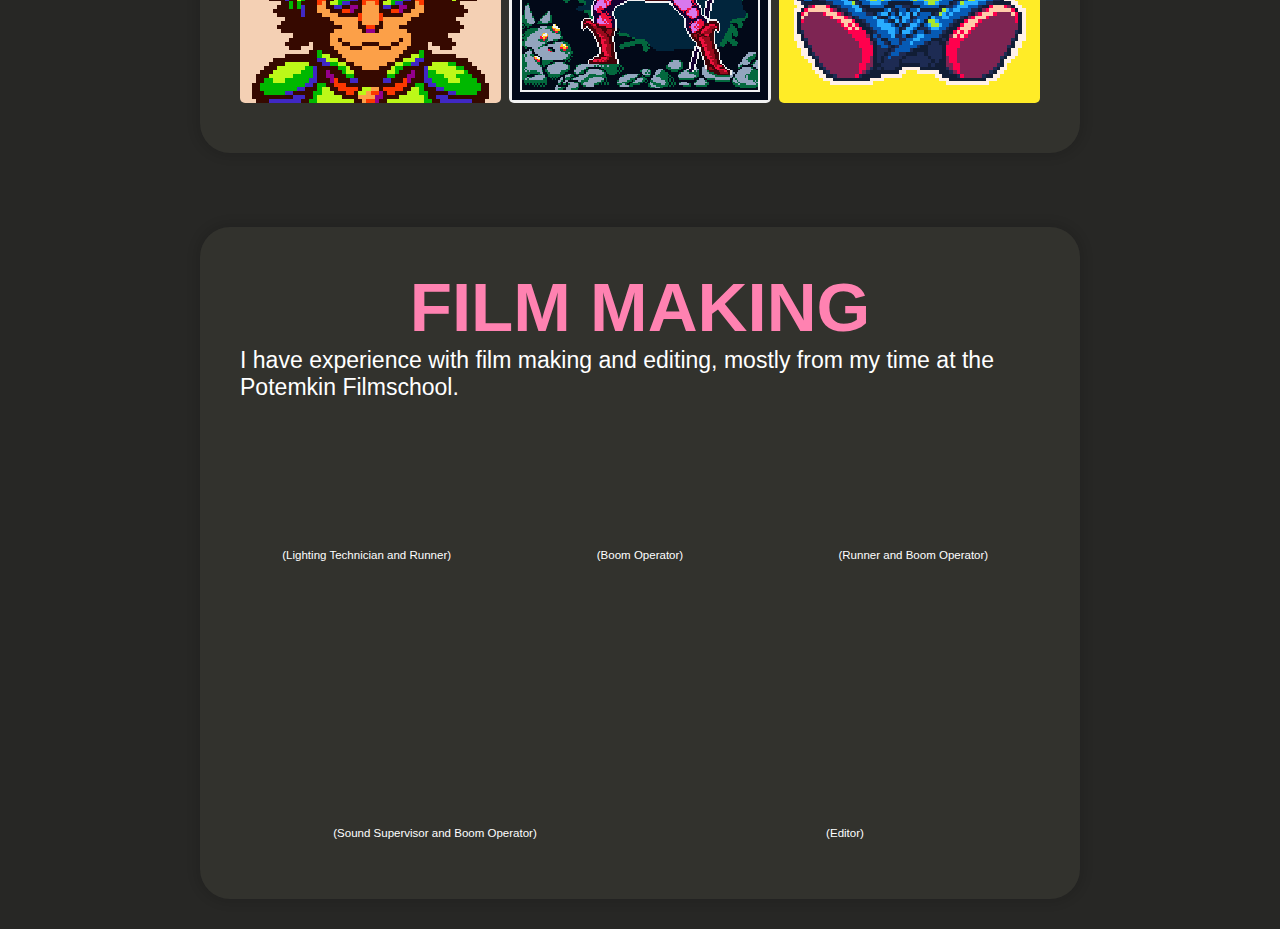
==== commit 0df8e1a5: "Begun work on Projects tab" ====
--- a/Project/Pages/index.html
+++ b/Project/Pages/index.html
@@ -7,13 +7,16 @@
 
 </head>
 <body>
+ 
     <!-- HEADER-->
     <h1 id="site_name"> Laurids J. hansen</h1> 
     <nav> 
-        <div id="nav_bar" class="sticky">
-            <button onclick="location.href='index.html'"><u>portfolio</u></button>
+        <div>
+            <button onclick="location.href='index.html'"> <u>portfolio</u> </button>
             <button onclick="location.href='projects.html'"> Projects </button>
-            <button onclick="location.href='contact.html'"> Contact </button>
+        </div>
+        <div>
+            <button onclick="location.href='contact.html'"> contact </button>
             <button onclick="window.open('https://www.linkedin.com/in/lauridsjhansen/', '_blank')"> Résumé </button>
         </div>
     </nav>
@@ -34,7 +37,7 @@
                 Moreover, I dabble in several other creative fields.</p>
                 <!-- TABLE OF CONTENTS-->
                 <div class="toc"> 
-                    <h2>Skills</h2>
+                    <h2>Skills</h2> 
                     <ul>
                         <li><a href="#pixel_art" onclick="document.getElementById('pixel_art').scrollIntoView({ behavior: 'smooth' }); return false;">Pixel Art</a></li>
                         <li><a href="#Film_making" onclick="document.getElementById('Film_making').scrollIntoView({ behavior: 'smooth' }); return false;">Film Making</a></li>
@@ -91,5 +94,29 @@
  </div>
 </body>
 
+<!-- RETURN TO TOP BUTTON -->  
+<button id="topBtn" title="Go to top" onclick="topFunction()">
+    <img src="/Project/Images/icons/arrow_return.png" alt="top" >
+</button>
+<script>
+    // Get the button
+    var mybutton = document.getElementById("topBtn");
 
+    // When the user scrolls down 20px from the top of the document, show the button
+    window.onscroll = function() {scrollFunction()};
+    function scrollFunction() {
+        if (document.body.scrollTop > 150 || document.documentElement.scrollTop > 150) {
+            mybutton.style.display = "block";
+            mybutton.style.transition = "right 0.5s ease-in-out";
+            mybutton.style.right = "10px";
+        } else {
+            mybutton.style.transition = "right 0.5s ease-in-out";
+            mybutton.style.right = "-100px";
+        }
+    }
+    // When the user clicks on the button, scroll to the top of the document smoothly
+    function topFunction() {
+        window.scrollTo({ top: 0, behavior: 'smooth' });
+    }
+</script>
 </html>--- a/Project/Pages/StyleSheet.css
+++ b/Project/Pages/StyleSheet.css
@@ -3,12 +3,14 @@
     padding: 0;
     margin: 0;
 }
+
 /* Body */
 body {
     background-color: #272725;
     color: white;
     font-family: sans-serif;
     font-size: larger;
+    overflow-y: scroll; /* Always show scrollbar */
 }
 
 /* Headings */
@@ -46,6 +48,7 @@
     animation-duration: 100ms;
     position: relative;
     animation-fill-mode: forwards;
+    cursor: pointer; /* Add a mouse pointer on hover */
 }
 
 /* Buttons */
@@ -66,7 +69,9 @@
         animation-duration: 100ms;
         position: relative;
         animation-fill-mode: forwards;
-    }
+        cursor: pointer; /* Add a mouse pointer on hover */
+    }
+
 /* NAVIGATION BAR & TITLE*/
 #site_name {   
     background-color: #32322d;
@@ -74,21 +79,21 @@
     font-size: 2em;
 }
 nav {
-    border-radius: 0px;
+    display: flex;
+    gap: 10px;
+    flex-wrap: wrap;
+    align-items: center;
     justify-content: center;
-    margin-top: 0px;
-    margin-left: 0px;
-    margin-right: 0px;
     margin-bottom: 50px;
     text-align: center;
     background-color: #32322d;
     padding-bottom: 20px;
     padding-top: 30px;
     box-shadow: 0 16px 10px 5px rgba(0, 0, 0, 0.028);
-
-}
+}
+
+/* BOX */
 .box {
-/* BOX */
     display: flex;
     flex-wrap: wrap;
     justify-content: center;
@@ -107,6 +112,7 @@
     padding: 40px;
     margin-bottom: 30px;
 }
+
 /* INTRO */
 #intro {
     display: grid;
@@ -116,10 +122,11 @@
     margin: auto;
     background-color: #32322d;
     border-radius: 30px;
-    padding: 50px;
-}
-#intro .portrait {
+}
+#portrait {
     grid-column: 1 / 2;
+    max-width: 100%;
+    border-radius: 30px;
 }
 #intro .about-me, #intro .skills {
     grid-column: 2 / 3;
@@ -128,6 +135,7 @@
     text-align: center;
     vertical-align: top;
 }
+
 /* TABLE OF CONTENTS */
 .toc {
     padding: 20px;
@@ -136,32 +144,7 @@
 .toc ul {
     padding-left: 25%;
 }
-/* PORTRAIT */
-.portrait {
-    max-width: 100%;
-    min-width: 100%;
-    border-radius: 30px;
-    padding-bottom: 0;
-}
-/* Responsive adjustments */
-@media screen and (max-width: 800px) {
-    #intro {
-        grid-template-columns: 1fr;
-    }
-    #intro .portrait, #intro .about-me, #intro .skills {
-        grid-column: 1 / -1;
-    }
-    .toc ul {
-        padding-left: 0;
-    }
-    #film-grid {
-        @media screen and (max-width: 800px) {
-            display: grid;
-            grid-template-columns: 1fr;
-            gap: 20px;
-        }
-    }
-}
+
 /* IMAGE GALLERY GRID */
 .gallery {
     display: grid;
@@ -182,6 +165,7 @@
     max-width: 100%;
     grid-column: 1 / span 3;
 }
+
 /* FILM MAKING */
 .caption {
     text-align: center;
@@ -204,16 +188,22 @@
     flex-wrap: wrap;
     gap: 20px;
 }
-/* RESPONSIVE */
-.responsive {
-    max-width: 100%;
-    height: auto;
-}
-
-/* RESPONSIVE IMAGE */
+
+/* Responsive adjustments */
 @media screen and (max-width: 800px) {
-    .responsive {
-        max-width: 100%;
+    #intro {
+        grid-template-columns: 1fr;
+    }
+    #portrait {
+        width: 100px; /*! WHY DOES THIS NOT WORK? */
+    }
+    #intro #portrait, #intro .about-me, #intro .skills {
+        grid-column: 1 / -1;
+    }
+    #film-grid {
+        display: grid;
+        grid-template-columns: 1fr;
+        gap: 20px;
     }
 }
 
@@ -228,4 +218,74 @@
         text-shadow: 0 2px 3px rgba(0, 0, 0, 0.471);
     }
 }
-/* JAVASCRIPT */
+
+/* RETURN TO TOP BUTTON */
+#topBtn { /* TODO: make not blip into existence */
+    display: none; /* Hidden by default */
+    position: fixed; /* Fixed/sticky position */
+    bottom: 20px; 
+    right: -100px;  /*! WHY DOES THIS NOT WORK? */
+    border: 4px solid #272725; 
+    background-color: #32322d; 
+    cursor: pointer; /* Add a mouse pointer on hover */
+    border-radius: 100px; /* Rounded corners */
+    font-size: 18px; /* Increase font size */
+}
+#topBtn img {
+    border-radius: 0px;
+    filter:grayscale(100%);
+}    
+#topBtn:hover img {
+    filter: grayscale(0%);
+}
+#topBtn:hover {
+    border-color: #fdff83;
+    border-width: 4px;
+    border-style: solid;
+}
+
+/* CONTACT */
+#contact_Portrait {
+    display: block; 
+    margin-left: auto; 
+    margin-right: auto; 
+    max-width: 200px; 
+    border-radius: 400px;
+    border: 30px solid #32322d;
+    z-index: 10; /* Ensure it is on top of other elements */
+    position: relative;
+    top: 10px;
+}
+#contact div ul {
+    list-style-type: none;
+    padding: 0;
+    margin: 0;
+}
+#contact {
+    box-shadow: none;
+    display: flex; 
+    flex-direction: column; 
+    max-width: 500px;
+    position:relative;
+    top: -110px;
+}
+#contact_full {
+    box-shadow: 0px 0px 10px 5px rgb(0, 0, 0);
+}
+/* PROJECTS */
+
+/* FLORAHIVE */
+#FloraHive-Screenshots {
+    display: grid;
+    grid-template-columns: 1fr 1fr;
+    gap: 20px;
+    justify-items: center;
+    align-items: center;
+}
+#FloraHive-Screenshots div {
+    display: flex;
+    flex-direction: column;
+    align-items: center;
+    justify-content: center;
+    gap: 10px;
+}